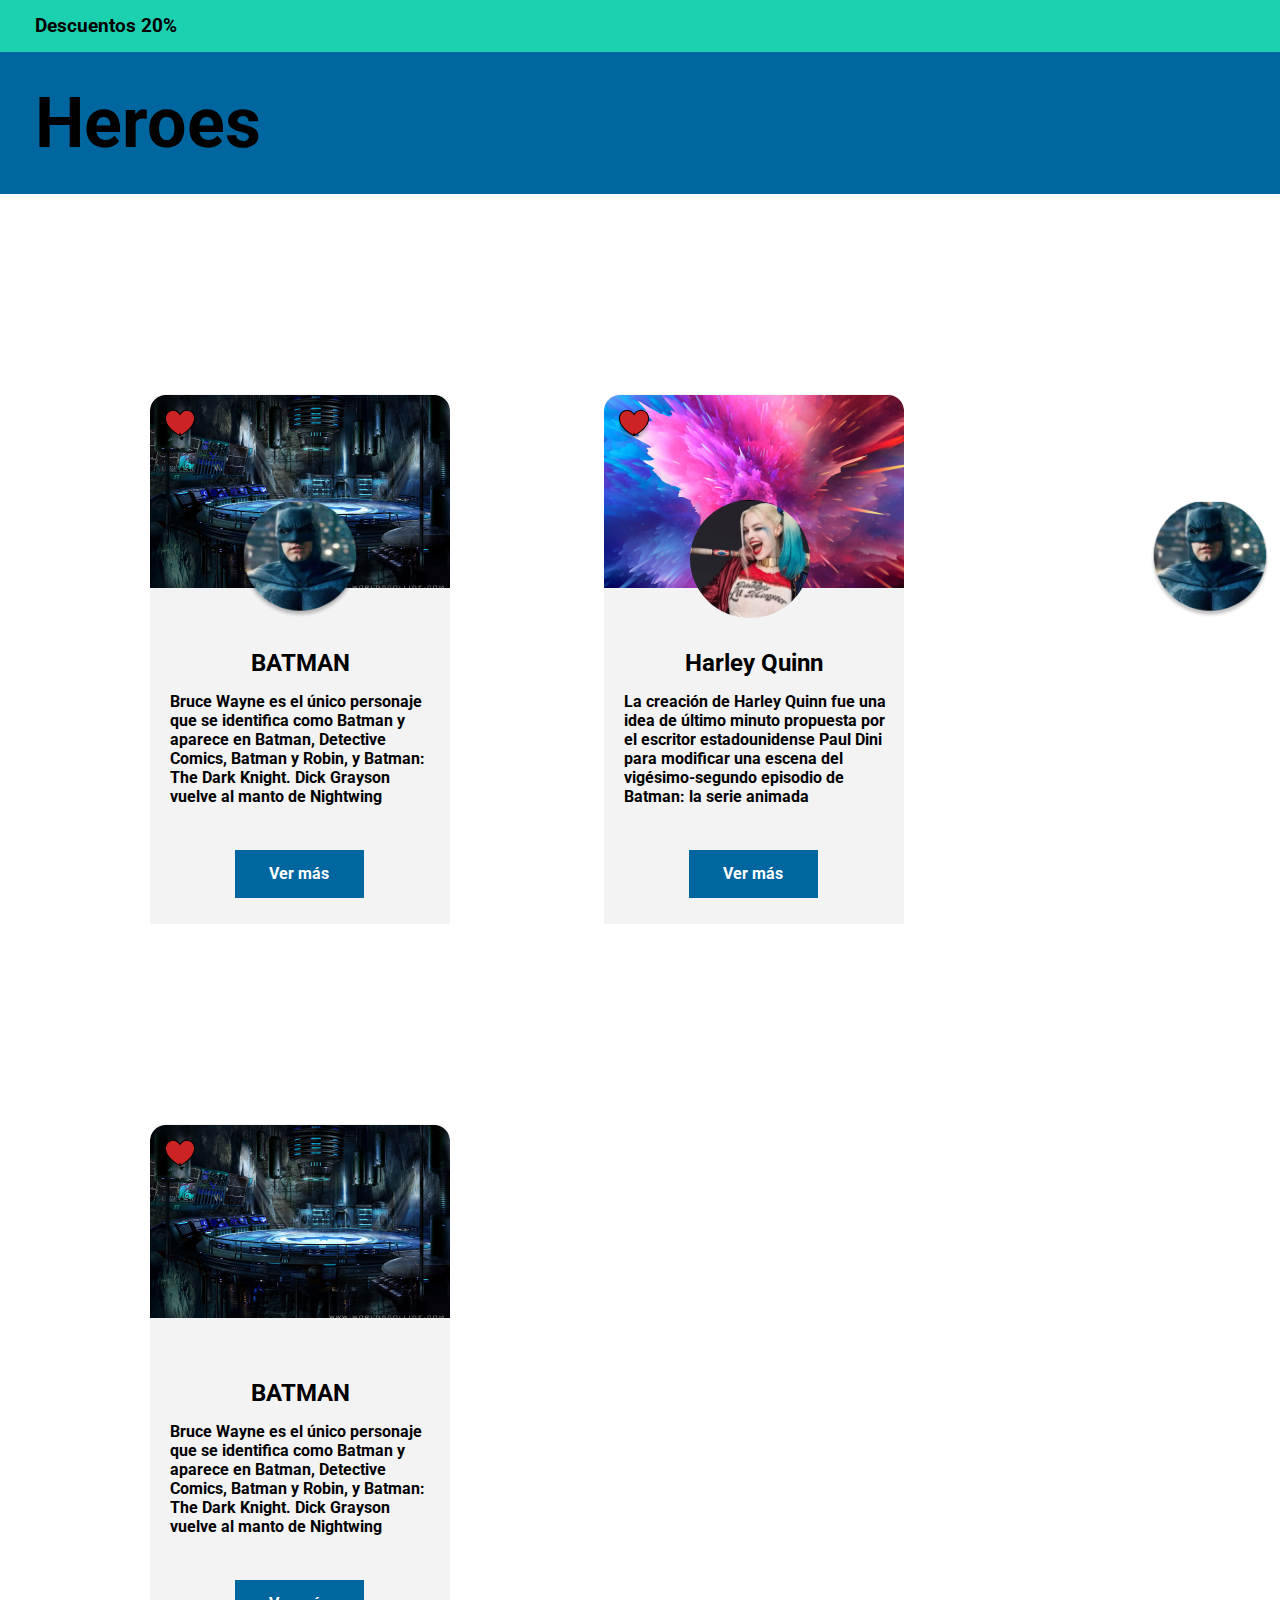
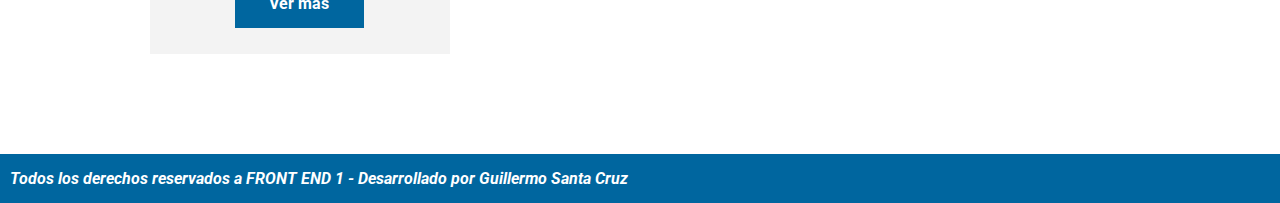
==== rediseño/index.html @ 0a6fffbd "Ejercicio resuelto" ====
<!DOCTYPE html>
<html lang="en">
  <head>
    <meta charset="UTF-8" />
    <meta http-equiv="X-UA-Compatible" content="IE=edge" />
    <meta name="viewport" content="width=device-width, initial-scale=1.0" />
    <title>Document</title>
    <link rel="stylesheet" href="styles.css" />
  </head>
  <body>
    <header class="descuento">
      <h3>Descuentos 20%</h3>
    </header>
    <section class="titulo">
      <h1>Heroes</h1>
    </section>
    <div class="cajaBatman">
        <img src="/img/Vector.png" alt="like" class="like">
      <h2 class="tituloCaja">BATMAN</h2>
      <img src="/img/Group 22.png" alt="img Batman" class="imgBatman">
      <p>Bruce Wayne es el único personaje que se identifica como Batman y aparece en Batman, Detective Comics, Batman y Robin, y Batman: The Dark Knight. Dick Grayson vuelve al manto de Nightwing</p>
      <p class="verMas">Ver más</p>
    </div>
    <div class="cajaHQ">
        <img src="/img/Vector.png" alt="like" class="like">
        <h2 class="tituloCaja">Harley Quinn</h2>
        <img src="/img/liga-justicia-batman-kO4H--1024x512@abc 1.png" alt="img HQ"class="imgHQ">
        <p>La creación de Harley Quinn fue una idea de último minuto propuesta por el escritor estadounidense Paul Dini para modificar una escena del vigésimo-segundo episodio de Batman: la serie animada</p>
        <p class="verMas">Ver más</p>
    </div>
    <div class="cajaBatman2">
        <img src="/img/Vector.png" alt="like" class="like">
        <h2 class="tituloCaja">BATMAN</h2>
        <img src="/img/Group 22.png" alt="img Batman" class="imgBatman2">
        <p>Bruce Wayne es el único personaje que se identifica como Batman y aparece en Batman, Detective Comics, Batman y Robin, y Batman: The Dark Knight. Dick Grayson vuelve al manto de Nightwing</p>
        <p class="verMas">Ver más</p>
    </div>
    <footer>
        <p>Todos los derechos reservados a FRONT END 1 - Desarrollado por Guillermo Santa Cruz</p>
    </footer>
  </body>
</html>
---- rediseño/styles.css ----
@import url('https://fonts.googleapis.com/css2?family=Roboto:wght@300&display=swap');

* {
    box-sizing: border-box;
    margin: 0;
    padding: 0;
    font-family: 'Roboto', sans-serif;
}
/* Descuento */
.descuento{
    background-color: #1CD1B0;
    padding-left: 35px;
    padding-top: 15px;
    padding-bottom: 15px;
}

/* Titulo */

.titulo{
    font-size: 35px;
    padding-left: 35px;
    background-color: #00669F;
    padding-top: 30px;
    padding-bottom: 30px;
}

div{
	width: 300px;
	height: 530px;
    display: inline-block;
    margin-top: 200px;
    margin-left: 150px;
    background-color: #F3F3F3;
    border-radius: 16px 16px 0 0;
}

.like{
    position: absolute;
    margin: 15px 0 0 15px;
}

h2{
    text-align: center;
}

.tituloCaja{
    padding-top: 255px;
    padding-bottom: 20px;
}

div p{
    display: block;
    height: 113px;
    width: 267px;
    margin-top: -5px;
    margin-left: 20px;
    font-weight: bolder;
}

/*Articulo Batman*/

.cajaBatman{
    background-image: url(/img/Mask\ Group.png);
    background-repeat: no-repeat;
    background-size: contain;
}

.imgBatman{
    position: absolute;
    width: 120px;
    height: 118px;
    top: 500px;
    left: 240px;
}

/*Articulo Harley Quinn*/

.cajaHQ{
    background-image: url(/img/Mask\ Group\ \(1\).png);
    background-repeat: no-repeat;
    background-size: contain;
}

.imgHQ{
    position: absolute;
    width: 120px;
    height: 118px;
    top: 500px;
    left: 690px;
    border-radius: 50%;
}

/*Articulo Batman 2*/

.cajaBatman2{
    background-image: url(/img/Mask\ Group.png);
    background-repeat: no-repeat;
    background-size: contain;
}

.imgBatman2{
    position: absolute;
    width: 120px;
    height: 118px;
    top: 500px;
    left: 1150px;
}

.verMas{
    display: block;
    color: white;
    background-color: #00669F;
    text-align: center;
    margin-top: 45px;
    margin-left: 85px;
    padding-top: 14px;
    width: 128.78px;
    height: 48px;
}

footer p{
    margin-top: 100px;
    color: white;
    background-color: #00669F;
    padding: 10px;
    padding-top: 15px;
    padding-bottom: 15px;
    font-style: oblique;
    font-weight: bolder;
}
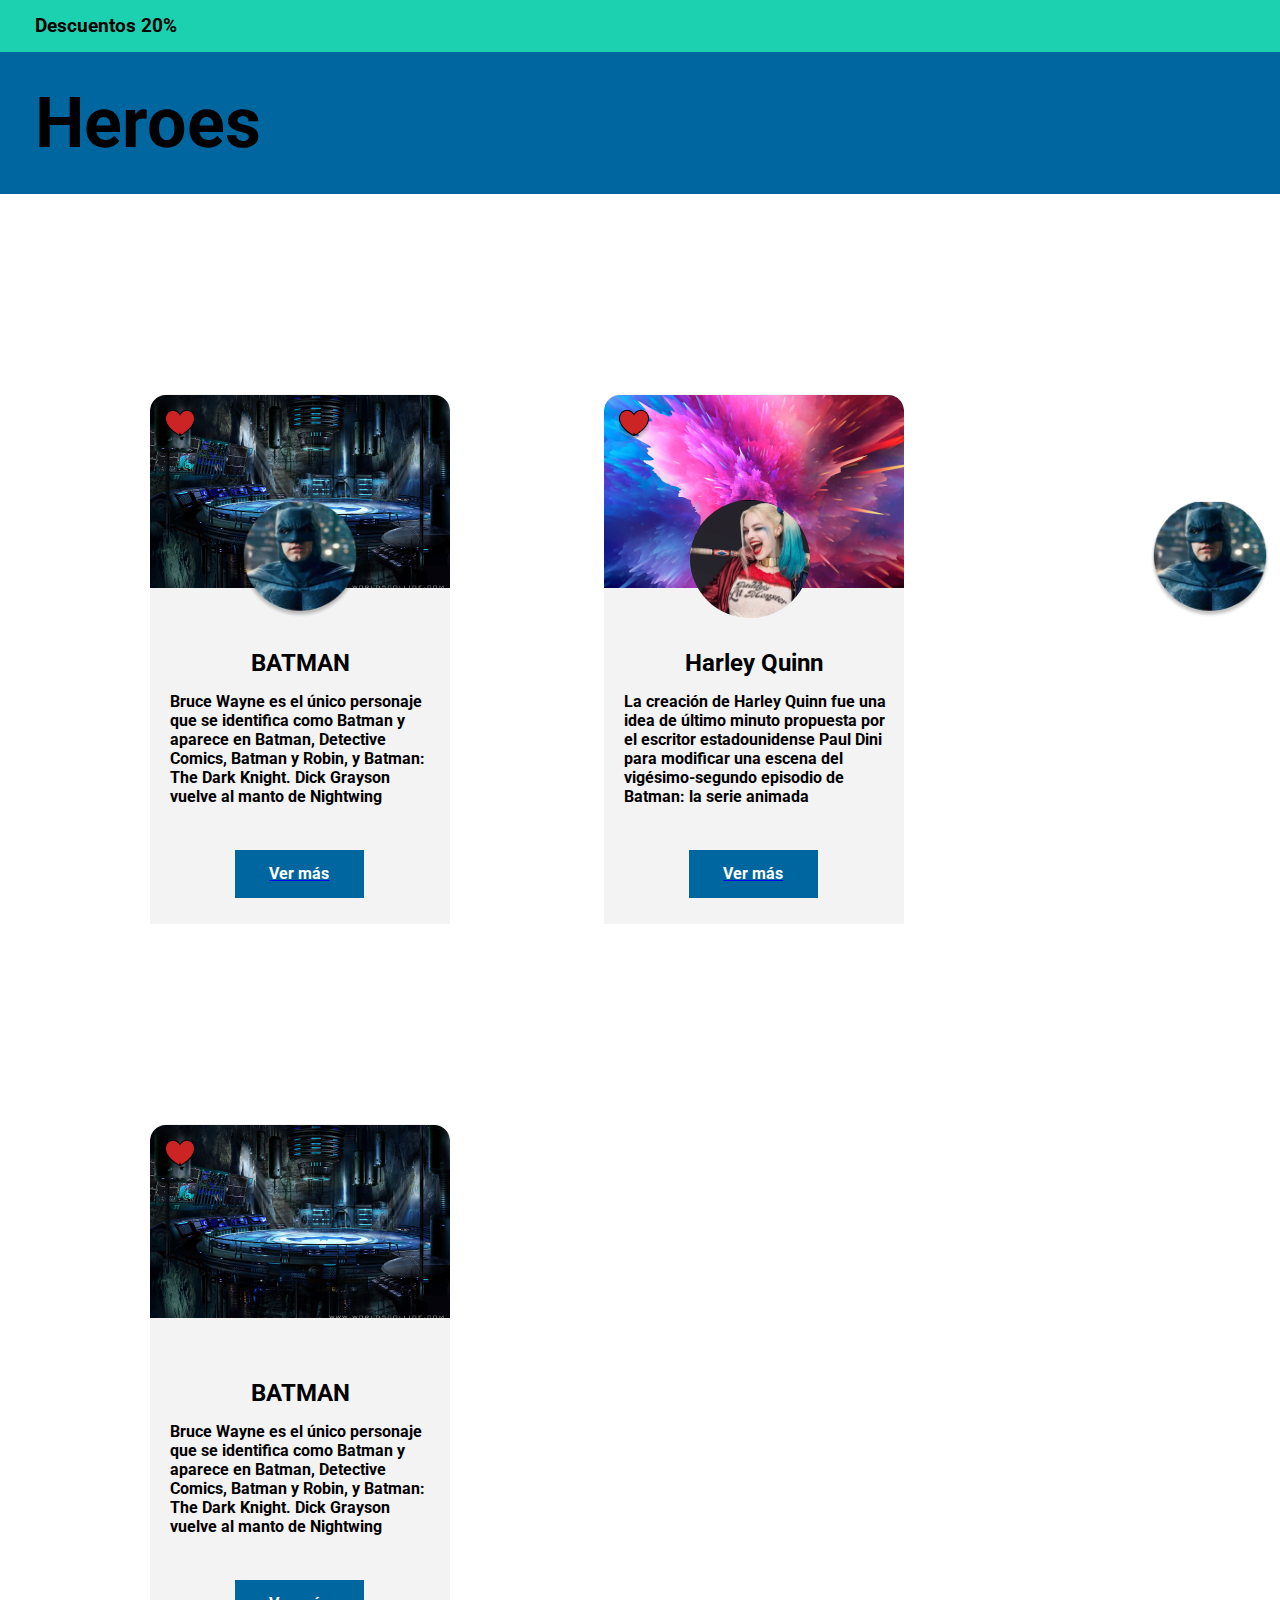
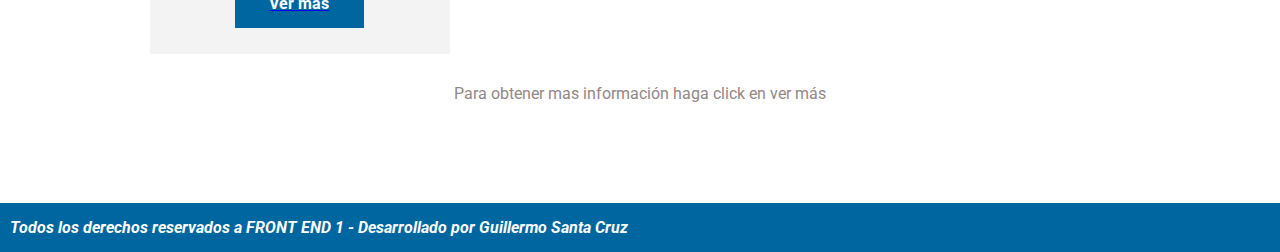
==== commit ad632b9a: "Agregue botones para mas informacion" ====
--- a/rediseño/index.html
+++ b/rediseño/index.html
@@ -4,7 +4,7 @@
     <meta charset="UTF-8" />
     <meta http-equiv="X-UA-Compatible" content="IE=edge" />
     <meta name="viewport" content="width=device-width, initial-scale=1.0" />
-    <title>Document</title>
+    <title>Heroes</title>
     <link rel="stylesheet" href="styles.css" />
   </head>
   <body>
@@ -19,22 +19,23 @@
       <h2 class="tituloCaja">BATMAN</h2>
       <img src="/img/Group 22.png" alt="img Batman" class="imgBatman">
       <p>Bruce Wayne es el único personaje que se identifica como Batman y aparece en Batman, Detective Comics, Batman y Robin, y Batman: The Dark Knight. Dick Grayson vuelve al manto de Nightwing</p>
-      <p class="verMas">Ver más</p>
+      <a rel="stylesheet" href="https://es.wikipedia.org/wiki/Batman" target="_blank"><p class="verMas">Ver más </p> </a>
     </div>
     <div class="cajaHQ">
         <img src="/img/Vector.png" alt="like" class="like">
         <h2 class="tituloCaja">Harley Quinn</h2>
         <img src="/img/liga-justicia-batman-kO4H--1024x512@abc 1.png" alt="img HQ"class="imgHQ">
         <p>La creación de Harley Quinn fue una idea de último minuto propuesta por el escritor estadounidense Paul Dini para modificar una escena del vigésimo-segundo episodio de Batman: la serie animada</p>
-        <p class="verMas">Ver más</p>
+        <a rel="stylesheet" href="https://es.wikipedia.org/wiki/Harley_Quinn" target="_blank"><p class="verMas">Ver más </p> </a>
     </div>
     <div class="cajaBatman2">
         <img src="/img/Vector.png" alt="like" class="like">
         <h2 class="tituloCaja">BATMAN</h2>
         <img src="/img/Group 22.png" alt="img Batman" class="imgBatman2">
         <p>Bruce Wayne es el único personaje que se identifica como Batman y aparece en Batman, Detective Comics, Batman y Robin, y Batman: The Dark Knight. Dick Grayson vuelve al manto de Nightwing</p>
-        <p class="verMas">Ver más</p>
+        <a rel="stylesheet" href="https://es.wikipedia.org/wiki/Batman" target="_blank"><p class="verMas">Ver más </p> </a>
     </div>
+    <p class="aclaracion">Para obtener mas información haga click en ver más</p>
     <footer>
         <p>Todos los derechos reservados a FRONT END 1 - Desarrollado por Guillermo Santa Cruz</p>
     </footer>
--- a/rediseño/styles.css
+++ b/rediseño/styles.css
@@ -118,6 +118,12 @@
     height: 48px;
 }
 
+.aclaracion{
+    margin-top: 30px;
+    text-align: center;
+    color: rgb(148, 135, 135);
+}
+
 footer p{
     margin-top: 100px;
     color: white;
